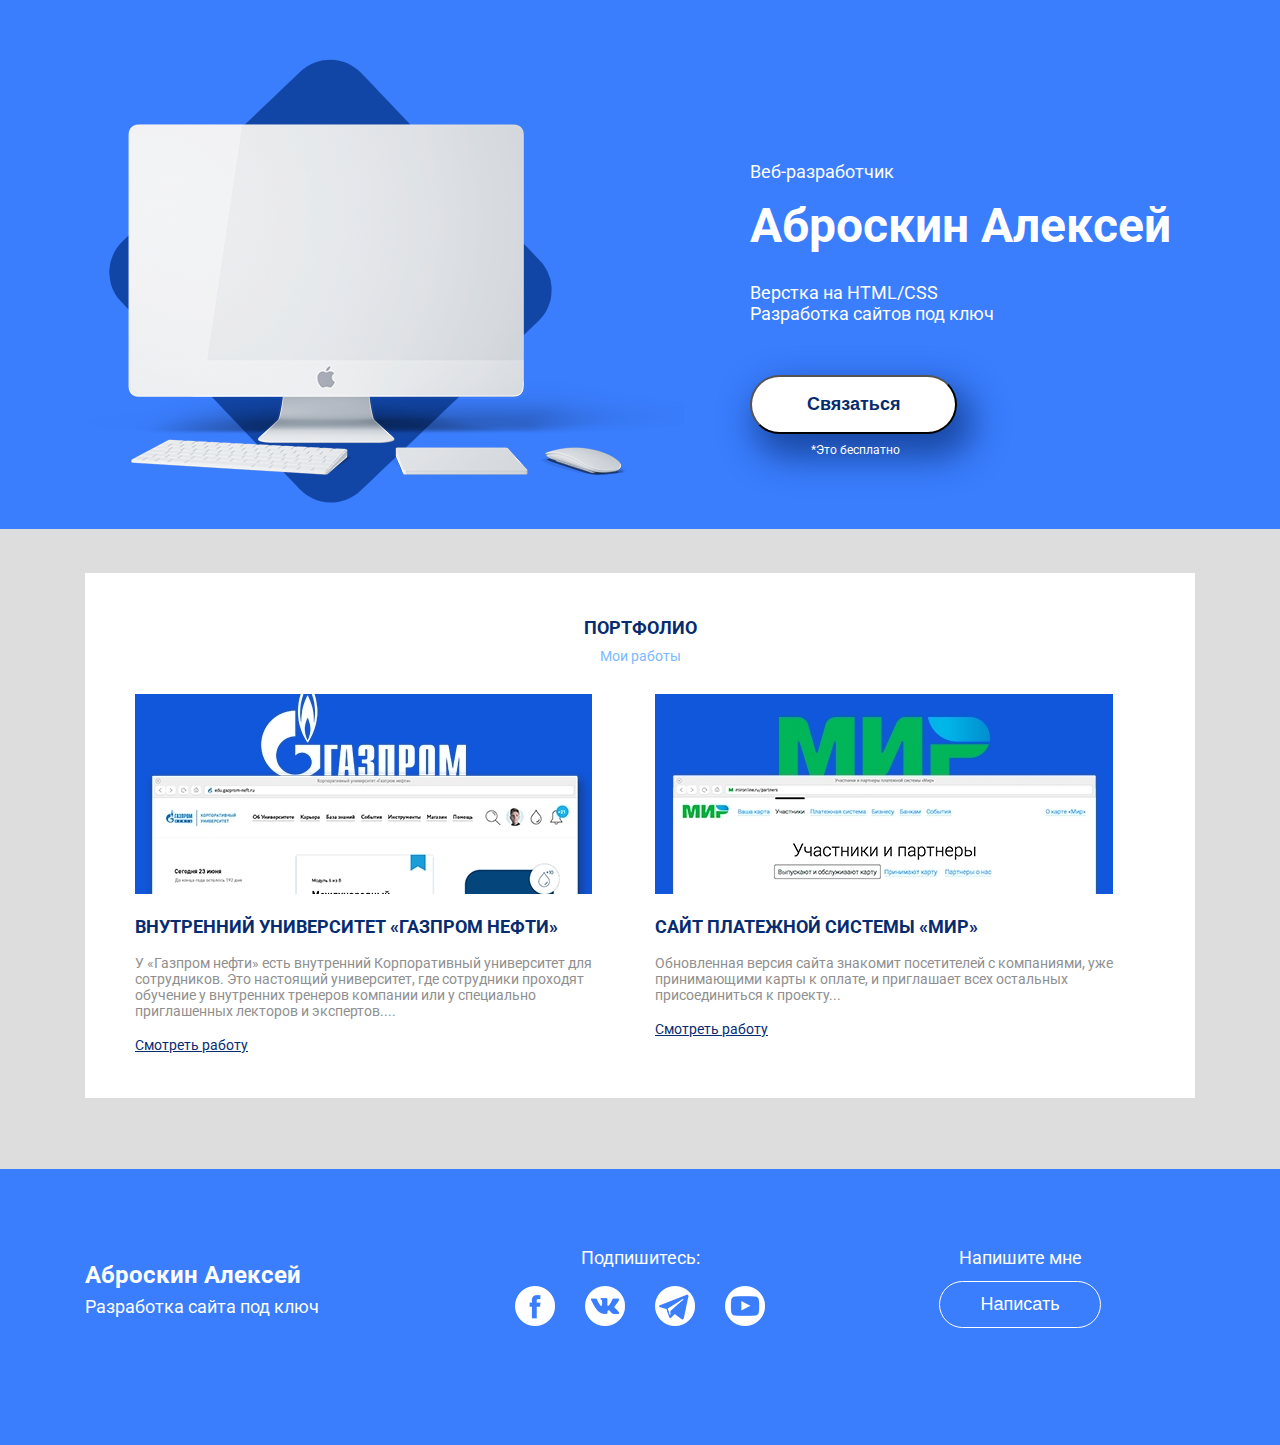
==== index.html @ b816c462 "Add files via upload" ====
<!DOCTYPE html>
<html lang="en">
<head>
	<meta charset="UTF-8">
	<meta http-equiv="X-UA_Compatible" content="IE=edge">
	<meta name="viewport" content="width=device-width, initial-scale=1">
	<meta name="description" content="Сайт разработчика Аброскина Алексея">
	<meta name="author" content="Аброскин Алексей">
	<link rel="icon"  href="/favicon.ico">
	<title>Аброскин Алексей - создание сайтов</title>
	<link href="https://fonts.googleapis.com/css?family=Roboto:400,700&amp;subset=cyrillic-ext" rel="stylesheet">
	<link rel="stylesheet" type="text/css" href="css/bootstrap-grid.min.css">
	<link rel="stylesheet" type="text/css" href="css/style.css">
</head>
<body>
	
	<header>
	    <div class="container">
			<div class="row">
				<div class="col-lg-7">
					<img class="header-img" src="img/main-img.png" alt="Монитор">
				</div>
				<!-- /.col-7 -->
				<div class="col-lg-5">
					<p class="header-pretitle">Веб-разработчик</p>
					<h1 class="header-title">Аброскин Алексей</h1>
					<p class="header-subtitle">Верстка на HTML/CSS <br>
					Разработка сайтов под ключ</p>
					<div class="header-button-block">
						<button class="header-button">Связаться</button>
						<small>*Это бесплатно</small>
					</div>
				</div>
				<!-- /.col-5 -->
	        </div>
			<!-- /.row -->
		</div>
	</header>
	<section class="portfolio">
		<div class="container">
			<div class="portfolio-block">
			<h2 class="portfolio-title">Портфолио</h2>
			<p class="portfolio-subtitle">Мои работы</p>
			<div class="row">
				<div class="col-md-6">
					 <div class="portfolio-col-1">
					 <img src="img/portfolio-img-1.jpg" alt="Газпром">
					 <h3>внутренний университет «Газпром нефти»</h3>
					 <p class="portfolio-text">У «Газпром нефти» есть внутренний Корпоративный университет для сотрудников. Это настоящий университет, где сотрудники проходят обучение у внутренних тренеров компании или у специально приглашенных лекторов и экспертов....</p>
					 <a href="#">Смотреть работу</a>
					 </div>
				</div>
				<!-- /.col-6 -->
				<div class="col-md-6">
					<div class="portfolio-col-2">
						<img src="img/portfolio-img-2.jpg" alt="Мир">
						 <h3>Сайт платежной системы «Мир»</h3>
						 <p class="portfolio-text">Обновленная версия сайта знакомит посетителей с компаниями, уже принимающими карты к оплате, и приглашает всех остальных присоединиться к проекту...</p>
						 <a href="#">Смотреть работу</a>
					</div>
				</div>
				<!-- /.col-6 -->
			</div>
			</div>
		</div>
	</section>
	<footer>
		<div class="container">
			<div class="row">
				<div class="col-md-4">
					<h4 class="footer-author">Аброскин Алексей</h4>
					<p class="footer-text">Разработка сайта под ключ</p>
				</div>
				<div class="col-md-4">
					<div class="social-block">
						<p>Подпишитесь:</p>
						<a href="#"><img src="img/socials/facebook-logo-button.png" alt="Facebook"></a>
						<a href="#"><img src="img/socials/vk-social-logotype.png" alt="Вконтакте"></a>
						<a href="#"><img src="img/socials/telegram-symbol.png" alt="Telegram"></a>
						<a href="#"><img src="img/socials/youtube-symbol.png" alt="YouTube"></a>
					</div>
				</div>
				<div class="col-md-4">
					<div class="footer-cta-block">
						<p class="footer-cta">Напишите мне</p>
						<button class="footer-button">Написать</button>
					</div>
				</div>	
			</div>
			<!-- /.row -->
		</div>
	</footer>
</body>
</html>
---- css/style.css ----
body {
	margin: 0;
	font-family: 'Roboto';
	font-size: 18px;
}

img {
	max-width: 100%;
}

header {
	background-color: #3a7dfd;
	color: #fff;
	padding-top: 59px;
	padding-bottom: 22px;
}

.header-pretitle {
	margin-top: 102px;
}

.header-title {
	font-size: 48px;
	font-weight: 700;
	line-height: 46.81px;
	margin-top: 21px;
}

.header-subtitle {
	margin-top: 20px;
}

.header-button {
	box-shadow: 10px 17px 34px 6px rgba(18, 61, 145, 0.83);
	border-radius: 50px;
	background-color: #ffffff;
	color: #072b6f;
	font-size: 18px;
	font-weight: 700;
	padding: 17px 55px;
	margin-top: 33px;
}

header small {
	font-size: 12px;
	display: block;
	text-align: center;
	margin-top: 9px;
}

.header-button-block {
	max-width: 210px;
}

.portfolio {
	background-color: #ddd;
	padding-top: 44px;
	padding-bottom: 71px;
}

.portfolio-block {
	background-color: #fff;
	padding-top: 29px;
	padding-bottom: 44px;
}

.portfolio-title {
	text-transform: uppercase;
	font-size: 18px;
	color: #072b6f;
	margin-bottom: 10px;
}

.portfolio-subtitle {
	margin-top: 10px;
	color: #7bb9ff;
	font-size: 14px;
	margin-bottom: 30px;
}

.portfolio-title, .portfolio-subtitle {
	text-align: center;
}

.portfolio-col-1 {
	padding-left: 50px;
}

.portfolio-col-2 {
	padding-right: 50px;
}

.portfolio-block h3 {
	color: #072b6f;
	font-size: 18px;
	font-weight: 700;
	text-transform: uppercase;
}

.portfolio-text {
	color: #8f8f8f;
	font-size: 14px;
	font-weight: 400;
}

.portfolio-block a {
	color: #072b6f;
	font-size: 14px;
	font-weight: 400;
	text-decoration: underline;
}

footer {
	background-color: #3a7dfd;
	color: #fff;
	padding-top: 60px;
	padding-bottom: 110px;
}

.footer-author {
color: #fefefe;
font-size: 24px;
margin-bottom: 7px;
}

.footer-text {
	margin-top: 0;
}

.social-block {
	text-align: center;
}

.social-block a {
	display: inline-block;
	margin-right: 13px; 
	margin-left: 13px;
}

.footer-cta-block {
	text-align: center;
}

.footer-cta {
	margin-bottom: 13px;
}

.footer-button {
	display: inline-block;
	border-radius: 50px;
	border: 1px solid #ffffff;
	background-color: transparent;
	color: #fff;
	font-size: 18px;
	padding: 12px 40px;
}

@media (max-width: 1200px) {
	.header-pretitle {
	margin-top: 60px;
 }
} 

@media (max-width: 992px) {
	.header-img {
		display: none;
	}

	.header-pretitle {
	margin-top: 10px;
    }

    .footer-author {
    	font-size: 18px;
    }

    .footer-text {
    	font-size: 14px;
    }

    .social-block a {
    	margin-left: 5px;
    	margin-right: 5px;
    }

    .social-block img {
    	width: 30px;
    }

    .footer-button {
    	font-size: 14px;
    	padding: 8px 35px;
    }
}

@media (max-width: 768px) {
	.portfolio-col-1 {
		padding-left: 20px;
		padding-right: 20px;
		margin-bottom: 40px;
	}

	.portfolio-col-2 {
		padding-left: 20px;
		padding-right: 20px;
	}

	.footer-author,.footer-text {
    	text-align: center;
    }
}
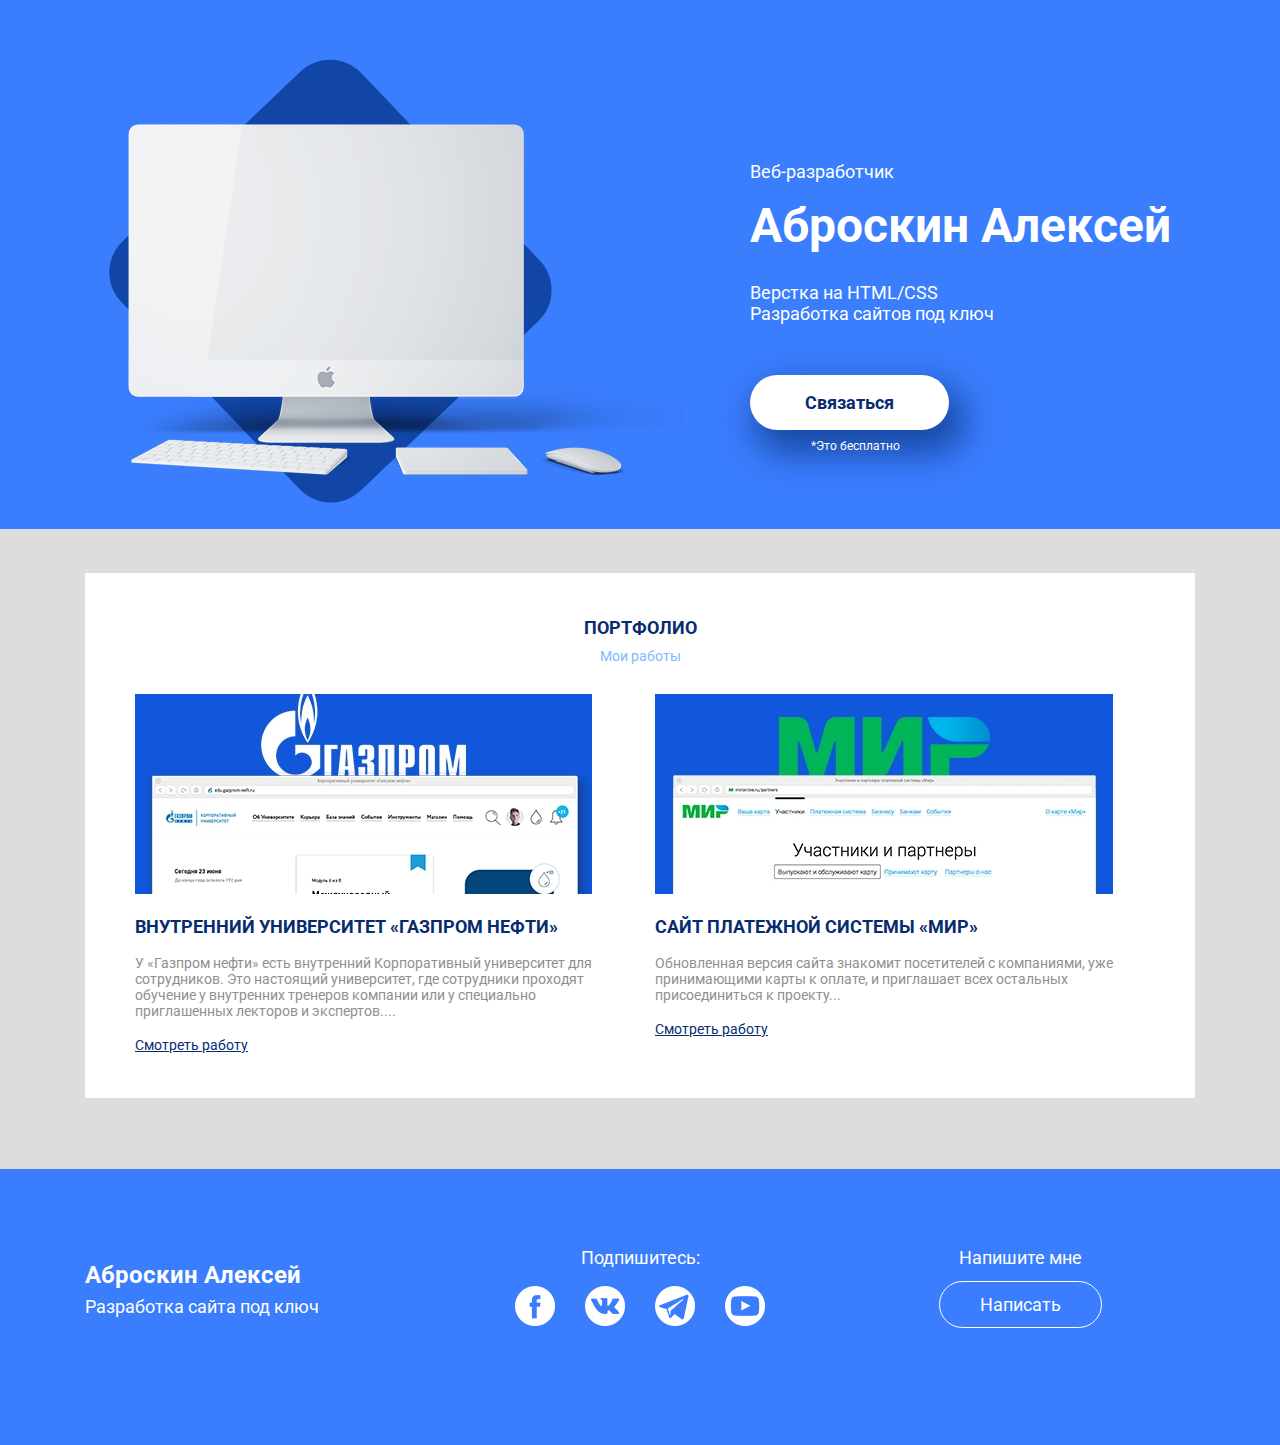
==== commit cb9ec457: "Add files via upload" ====
--- a/index.html
+++ b/index.html
@@ -27,7 +27,7 @@
 					<p class="header-subtitle">Верстка на HTML/CSS <br>
 					Разработка сайтов под ключ</p>
 					<div class="header-button-block">
-						<button class="header-button">Связаться</button>
+						<a href="https://vk.me/id56039579" class="header-button">Связаться</a>
 						<small>*Это бесплатно</small>
 					</div>
 				</div>
@@ -74,16 +74,16 @@
 				<div class="col-md-4">
 					<div class="social-block">
 						<p>Подпишитесь:</p>
-						<a href="#"><img src="img/socials/facebook-logo-button.png" alt="Facebook"></a>
-						<a href="#"><img src="img/socials/vk-social-logotype.png" alt="Вконтакте"></a>
-						<a href="#"><img src="img/socials/telegram-symbol.png" alt="Telegram"></a>
-						<a href="#"><img src="img/socials/youtube-symbol.png" alt="YouTube"></a>
+						<a href="https://www.facebook.com/profile.php?id=100023100423934"><img src="img/socials/facebook-logo-button.png" alt="Facebook"></a>
+						<a href="https://vk.com/id56039579"><img src="img/socials/vk-social-logotype.png" alt="Вконтакте"></a>
+						<a href="https://t.me/Alexcoolweb"><img src="img/socials/telegram-symbol.png" alt="Telegram"></a>
+						<a href="https://www.youtube.com/channel/UC_gNSc1Zx0Ikw8dZ9VZiYxA?view_as=subscriber"><img src="img/socials/youtube-symbol.png" alt="YouTube"></a>
 					</div>
 				</div>
 				<div class="col-md-4">
 					<div class="footer-cta-block">
 						<p class="footer-cta">Напишите мне</p>
-						<button class="footer-button">Написать</button>
+						<a href="https://vk.me/id56039579" class="footer-button">Написать</a>
 					</div>
 				</div>	
 			</div>
--- a/css/style.css
+++ b/css/style.css
@@ -39,6 +39,8 @@
 	font-weight: 700;
 	padding: 17px 55px;
 	margin-top: 33px;
+	display: inline-block;
+	text-decoration: none;
 }
 
 header small {
@@ -153,6 +155,7 @@
 	color: #fff;
 	font-size: 18px;
 	padding: 12px 40px;
+	text-decoration: none;
 }
 
 @media (max-width: 1200px) {
